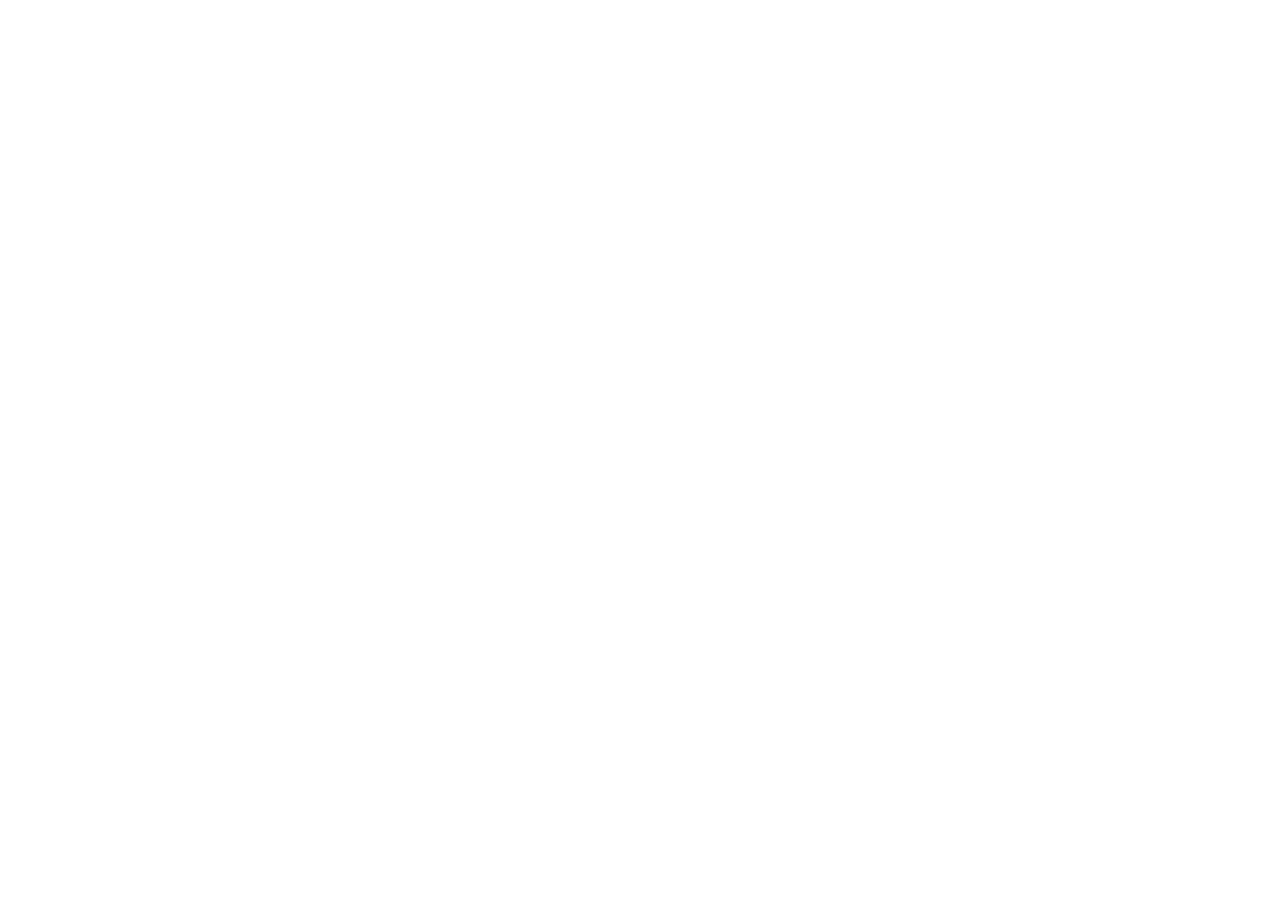
==== index.html @ 770e04ea "computerPlay and playRound implemented" ====
<!DOCTYPE html>
<html lang="en">
<head>
    <meta charset="UTF-8">
    <meta http-equiv="X-UA-Compatible" content="IE=edge">
    <meta name="viewport" content="width=device-width, initial-scale=1.0">
    <title>Document</title>
    <script src="script.js"></script>
</head>
<body>
</body>
</html>
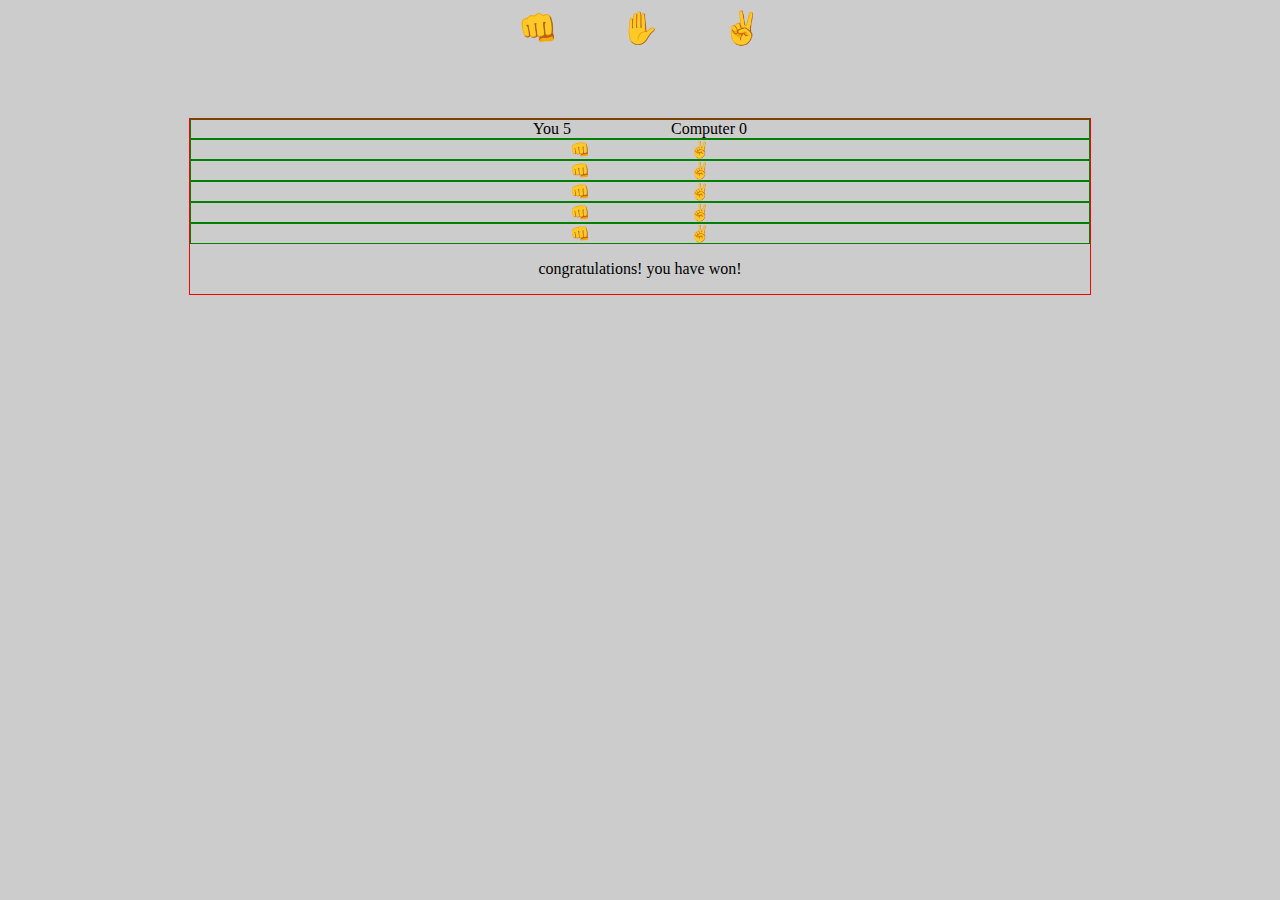
==== commit cf26d9af: "began with the UI" ====
--- a/index.html
+++ b/index.html
@@ -1,12 +1,61 @@
 <!DOCTYPE html>
 <html lang="en">
-<head>
-    <meta charset="UTF-8">
-    <meta http-equiv="X-UA-Compatible" content="IE=edge">
-    <meta name="viewport" content="width=device-width, initial-scale=1.0">
+  <head>
+    <meta charset="UTF-8" />
+    <meta http-equiv="X-UA-Compatible" content="IE=edge" />
+    <meta name="viewport" content="width=device-width, initial-scale=1.0" />
     <title>Document</title>
-    <script src="script.js"></script>
-</head>
-<body>
-</body>
-</html>+    <script defer src="script.js"></script>
+    <link rel="stylesheet" href="styles.css" />
+  </head>
+  <body>
+    <div class="selections">
+      <button class="selection" class="rock" type="button">👊</button>
+      <button class="selection" class="paper" type="button">✋</button>
+      <button class="selection" class="scissor" type="button">✌️</button>
+    </div>
+
+    <div class="game-container">
+      <div class="display-container">
+        
+        <div class="you-score-container">
+          You
+          <span class="score">5</span>
+        </div>
+
+        <div class="computer-score-container">
+          Computer
+          <span class="score">0</span>
+        </div>
+
+      </div>
+
+      <div class="round-container">
+        <div class="round display-container">
+          <span>👊</span>
+          <span>✌️</span>
+        </div>
+        <div class="round display-container">
+          <span>👊</span>
+          <span>✌️</span>
+        </div>
+        <div class="round display-container">
+          <span>👊</span>
+          <span>✌️</span>
+        </div>
+        <div class="round display-container">
+          <span>👊</span>
+          <span>✌️</span>
+        </div>
+        <div class="round display-container">
+          <span>👊</span>
+          <span>✌️</span>
+        </div>
+      </div>
+
+      <div class="winner">
+        <p>congratulations! you have won!</p>
+      </div>
+    </div>
+  </body>
+</html>
--- a/styles.css
+++ b/styles.css
@@ -0,0 +1,44 @@
+body {
+    background-color: #CCC;
+}
+
+.selections {
+    display: flex;
+    justify-content: center;
+    gap: 50px;
+}
+
+.selection {
+   background: none;
+   border: none;
+   outline: none;
+   cursor: pointer;
+   font-size: 2rem;
+   transition: 100ms;
+   margin-bottom: 70px;
+}
+
+.selection:hover {
+    transform: scale(1.2);
+}
+
+.game-container {
+    max-width: 900px;
+    border: 1px solid red;
+    margin: auto;
+    height: auto;
+}
+
+.display-container {
+    border: 1px solid green;
+    display: flex;
+    justify-content: center;
+    gap: 100px;
+}
+
+.winner {
+    text-align: center;
+}
+
+
+
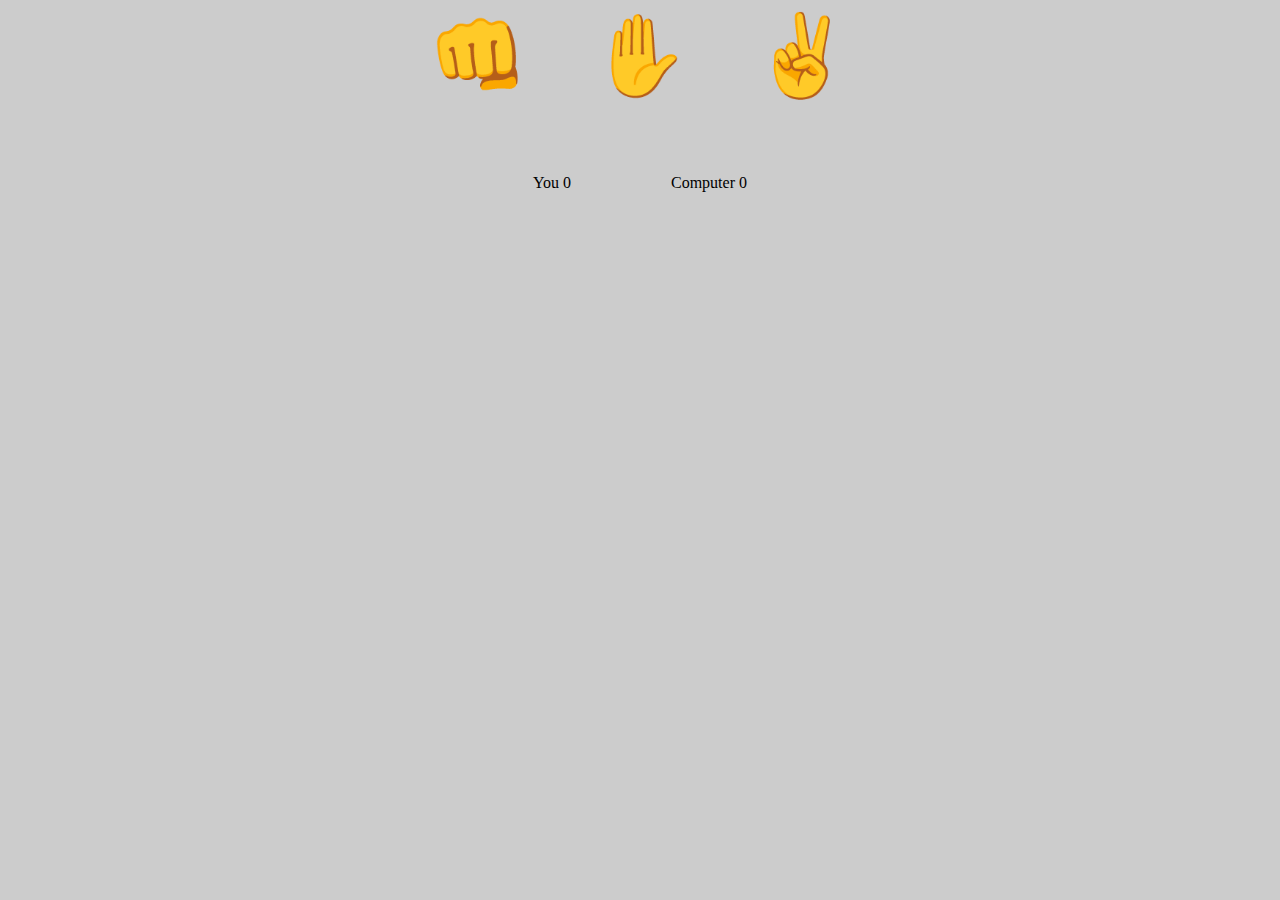
==== commit fc827815: "game in UI done" ====
--- a/index.html
+++ b/index.html
@@ -20,7 +20,7 @@
         
         <div class="you-score-container">
           You
-          <span class="score">5</span>
+          <span class="score">0</span>
         </div>
 
         <div class="computer-score-container">
@@ -31,7 +31,7 @@
       </div>
 
       <div class="round-container">
-        <div class="round display-container">
+    <!--     <div class="round display-container">
           <span>👊</span>
           <span>✌️</span>
         </div>
@@ -50,11 +50,12 @@
         <div class="round display-container">
           <span>👊</span>
           <span>✌️</span>
-        </div>
+        </div> -->
       </div>
 
       <div class="winner">
-        <p>congratulations! you have won!</p>
+      <!--   <p>congratulations! you have won!</p> 
+        <button class="btn" type="button">Restart</button> -->
       </div>
     </div>
   </body>
--- a/styles.css
+++ b/styles.css
@@ -13,7 +13,7 @@
    border: none;
    outline: none;
    cursor: pointer;
-   font-size: 2rem;
+   font-size: 5rem;
    transition: 100ms;
    margin-bottom: 70px;
 }
@@ -24,13 +24,11 @@
 
 .game-container {
     max-width: 900px;
-    border: 1px solid red;
     margin: auto;
     height: auto;
 }
 
 .display-container {
-    border: 1px solid green;
     display: flex;
     justify-content: center;
     gap: 100px;
@@ -40,5 +38,13 @@
     text-align: center;
 }
 
+.btn {
+    border-radius: .3em;
+}
+
+.round span {
+    font-size: 5em;
+}
 
 
+
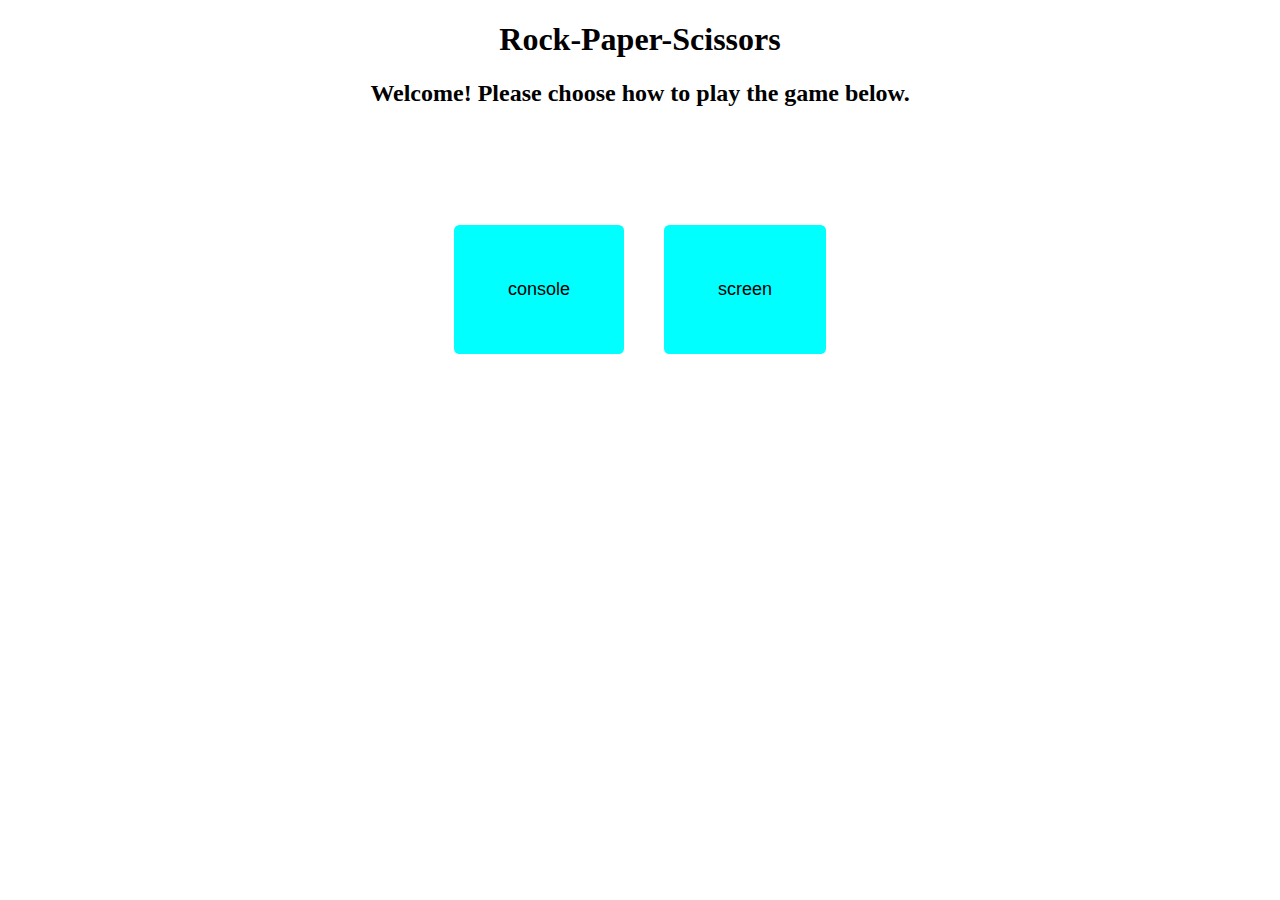
==== commit d78c882e: "game finished" ====
--- a/index.html
+++ b/index.html
@@ -5,57 +5,15 @@
     <meta http-equiv="X-UA-Compatible" content="IE=edge" />
     <meta name="viewport" content="width=device-width, initial-scale=1.0" />
     <title>Document</title>
-    <script defer src="script.js"></script>
-    <link rel="stylesheet" href="styles.css" />
+    <link rel="stylesheet" href="styleHome.css" />
   </head>
   <body>
-    <div class="selections">
-      <button class="selection" class="rock" type="button">👊</button>
-      <button class="selection" class="paper" type="button">✋</button>
-      <button class="selection" class="scissor" type="button">✌️</button>
-    </div>
-
-    <div class="game-container">
-      <div class="display-container">
-        
-        <div class="you-score-container">
-          You
-          <span class="score">0</span>
-        </div>
-
-        <div class="computer-score-container">
-          Computer
-          <span class="score">0</span>
-        </div>
-
-      </div>
-
-      <div class="round-container">
-    <!--     <div class="round display-container">
-          <span>👊</span>
-          <span>✌️</span>
-        </div>
-        <div class="round display-container">
-          <span>👊</span>
-          <span>✌️</span>
-        </div>
-        <div class="round display-container">
-          <span>👊</span>
-          <span>✌️</span>
-        </div>
-        <div class="round display-container">
-          <span>👊</span>
-          <span>✌️</span>
-        </div>
-        <div class="round display-container">
-          <span>👊</span>
-          <span>✌️</span>
-        </div> -->
-      </div>
-
-      <div class="winner">
-      <!--   <p>congratulations! you have won!</p> 
-        <button class="btn" type="button">Restart</button> -->
+    <div class="container">
+      <h1>Rock-Paper-Scissors</h1>
+      <h2>Welcome! Please choose how to play the game below.</h2>
+      <div class="btn-container">
+        <a href="console.html"><button type="button">console</button></a>
+        <a href="screen.html"><button type="button">screen</button></a>
       </div>
     </div>
   </body>
--- a/styleHome.css
+++ b/styleHome.css
@@ -0,0 +1,33 @@
+.container {
+  max-width: 900px;
+  margin: auto;
+}
+
+h1,
+h2 {
+  text-align: center;
+}
+
+.btn-container {
+  text-align: center;
+  padding: 5em;
+}
+
+.btn-container a button {
+  font-size: large;
+  margin: 1em;
+  cursor: pointer;
+  border-radius: 0.3em;
+  border: none;
+  background-color: aqua;
+  padding: 3em;
+}
+
+.btn-container button:hover {
+  background-color: yellow;
+}
+
+.btn-container button a {
+  text-decoration: none;
+  color: black;
+}
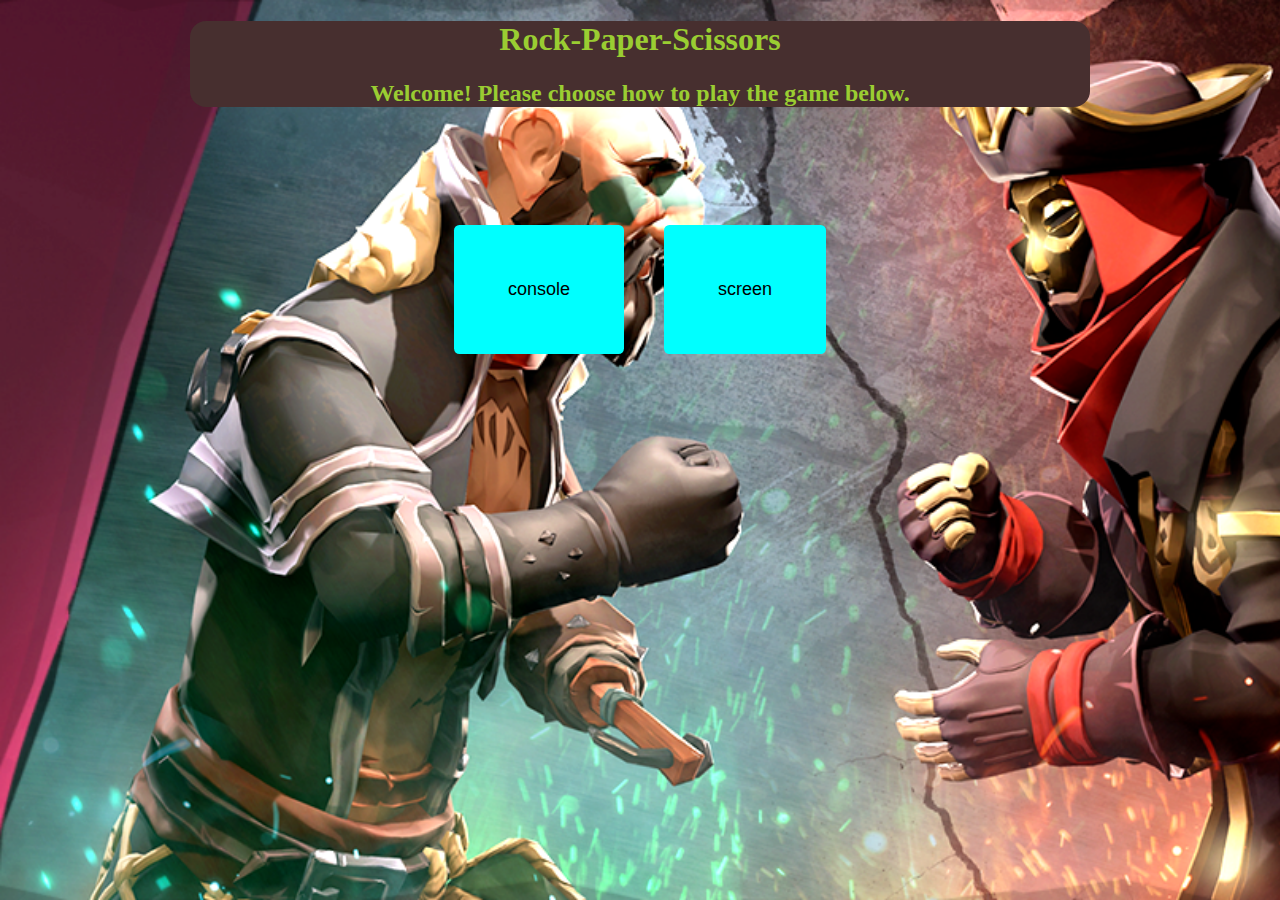
==== commit b50d33d6: "added some additional styling/images" ====
--- a/index.html
+++ b/index.html
@@ -4,13 +4,16 @@
     <meta charset="UTF-8" />
     <meta http-equiv="X-UA-Compatible" content="IE=edge" />
     <meta name="viewport" content="width=device-width, initial-scale=1.0" />
-    <title>Document</title>
+    <title>Rock Paper Scissors</title>
+    <link rel="icon" href="https://play-lh.googleusercontent.com/UwvKj5Hv0OcgITMc-JibDd3djc5tMQy2ROgE9Qu7FmNuxb6zliIUCEqBCSktpvVVUA" type="image/x-icon">
     <link rel="stylesheet" href="styleHome.css" />
   </head>
   <body>
     <div class="container">
+      <div class="txt-container">
       <h1>Rock-Paper-Scissors</h1>
       <h2>Welcome! Please choose how to play the game below.</h2>
+    </div>
       <div class="btn-container">
         <a href="console.html"><button type="button">console</button></a>
         <a href="screen.html"><button type="button">screen</button></a>
--- a/styleHome.css
+++ b/styleHome.css
@@ -1,3 +1,10 @@
+body {
+  background-image: url('images/background-img.png');
+  background-size:cover;
+  background-repeat: no-repeat;
+  background-attachment: fixed;
+}
+
 .container {
   max-width: 900px;
   margin: auto;
@@ -6,6 +13,11 @@
 h1,
 h2 {
   text-align: center;
+  color: yellowgreen;
+}
+.txt-container {
+  background-color: rgb(71, 47, 47);
+  border-radius: 1em;
 }
 
 .btn-container {
